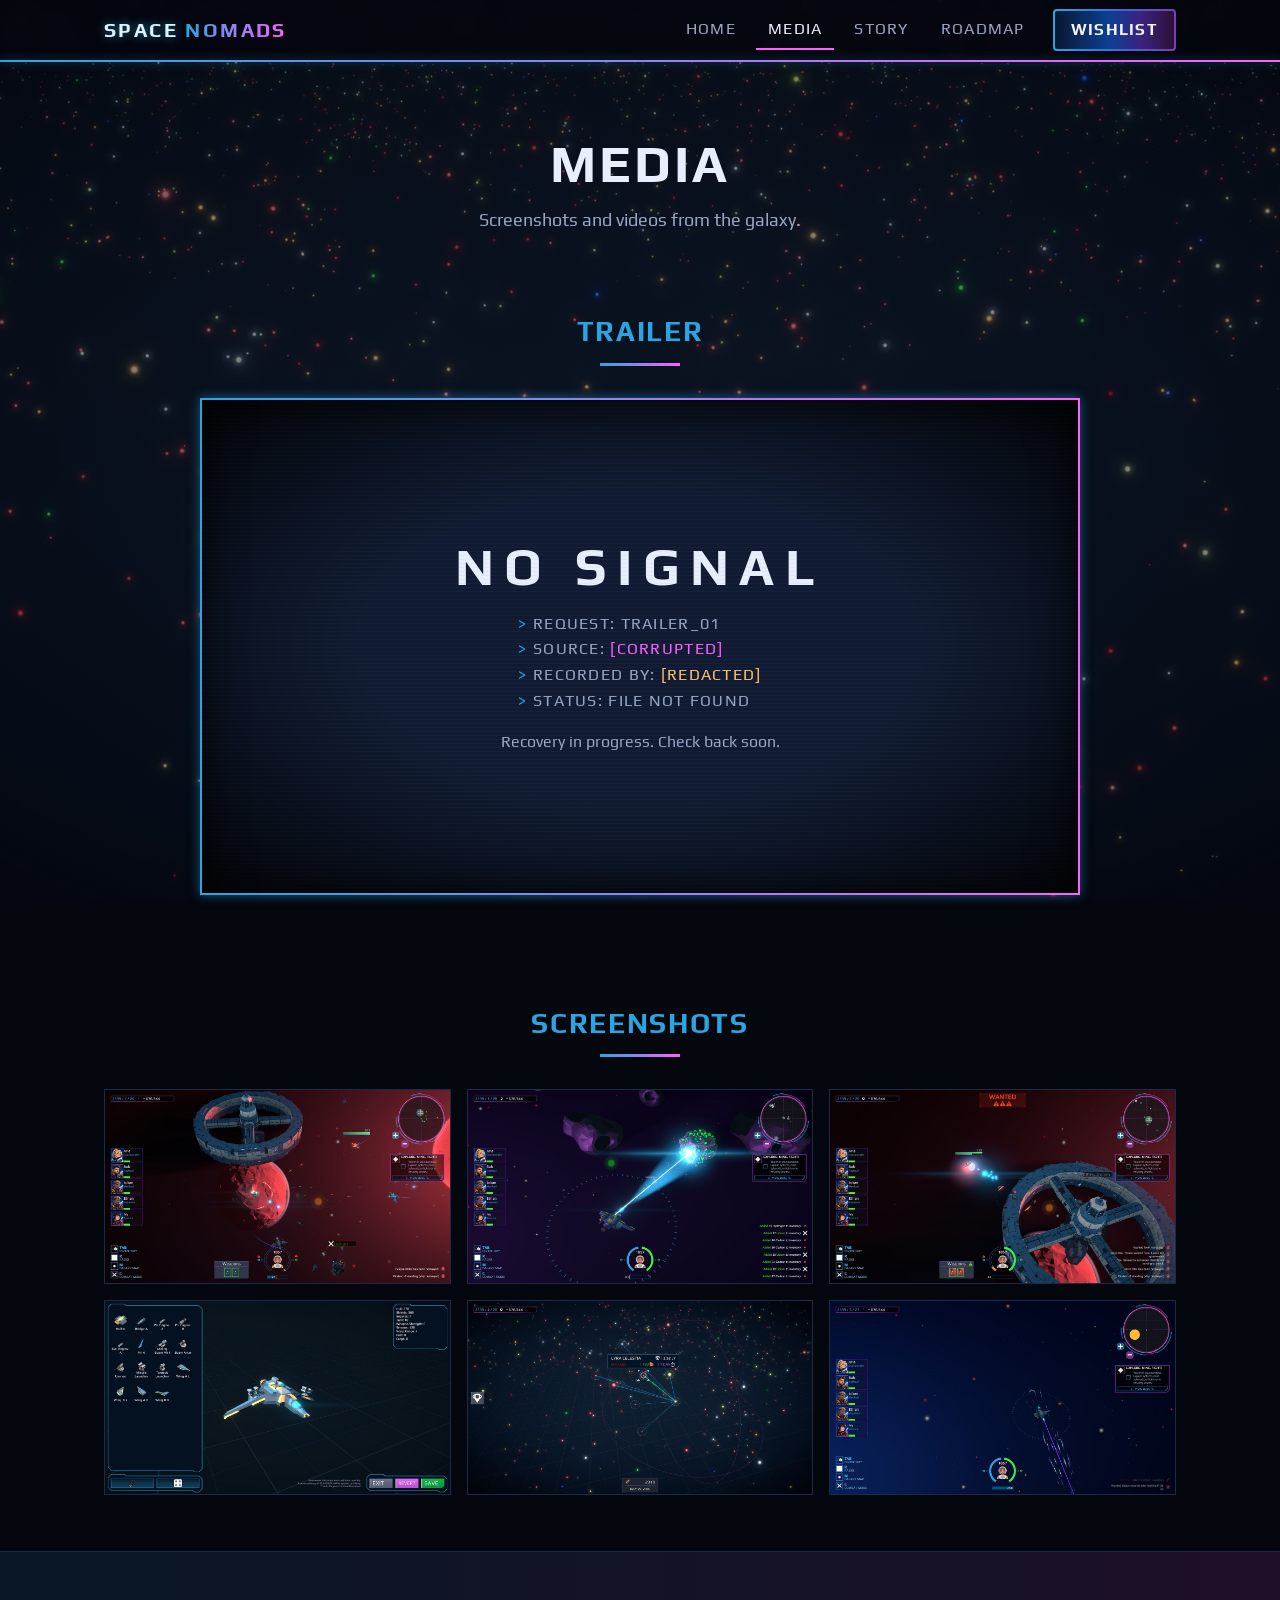
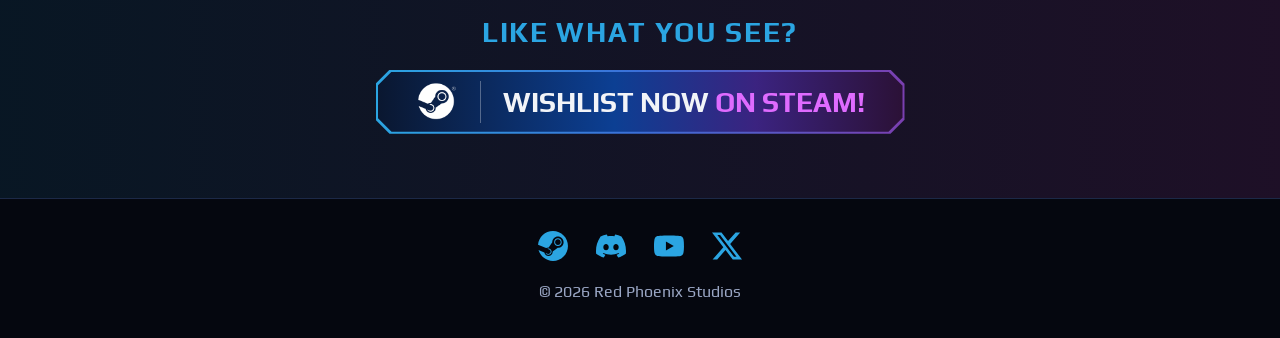
==== media.html @ 425950e2 "Build the Space Nomads website Four static pages (Home, Media, Story, Roadmap) with one stylesheet a" ====
<!DOCTYPE html>
<html lang="en">
<head>
    <meta charset="utf-8">
    <meta name="viewport" content="width=device-width, initial-scale=1.0">
    <title>Media | Space Nomads</title>
    <meta name="description" content="Screenshots and videos of Space Nomads, an open-ended space RPG.">
    <link rel="preconnect" href="https://fonts.googleapis.com">
    <link rel="preconnect" href="https://fonts.gstatic.com" crossorigin>
    <link href="https://fonts.googleapis.com/css2?family=Play:wght@400;700&display=swap" rel="stylesheet">
    <link rel="preload" as="image" href="res/images/branding/bg.jpg">
    <link rel="stylesheet" href="css/styles.css">
</head>
<body>
    <!-- Header: keep in sync across all pages -->
    <header class="site-header">
        <nav class="site-nav">
            <a class="brand" href="index.html">Space <span>Nomads</span></a>
            <!-- Burger menu for narrow screens: the hidden checkbox holds the open/closed state -->
            <input class="nav-toggle" type="checkbox" id="nav-toggle" aria-label="Menu">
            <label class="nav-burger" for="nav-toggle" aria-hidden="true"><span></span></label>
            <div class="nav-links">
                <a class="nav-link" href="index.html">Home</a>
                <a class="nav-link" href="media.html" aria-current="page">Media</a>
                <a class="nav-link" href="story.html">Story</a>
                <a class="nav-link" href="roadmap.html">Roadmap</a>
            </div>
            <a class="button" href="https://store.steampowered.com/app/4775700/Space_Nomads/" target="_blank" rel="noopener">Wishlist</a>
        </nav>
    </header>

    <main>
        <section class="page-hero">
            <h1>Media</h1>
            <p class="lead">Screenshots and videos from the galaxy.</p>
        </section>

        <section class="section">
            <h2 class="section-title">Trailer</h2>
            <!-- No trailer yet, so the frame plays along as a lost recording. When there is one, replace the lost-signal div (keep the video-wrap around it) with
                 <iframe class="video-frame" src="https://www.youtube-nocookie.com/embed/VIDEO_ID" title="Space Nomads trailer" allowfullscreen></iframe> -->
            <div class="video-wrap sheen-border">
                <div class="video-frame lost-signal">
                    <p class="lost-signal-title glitch" data-text="No signal">No signal</p>
                    <ul class="lost-signal-log">
                        <li>Request: trailer_01</li>
                        <li>Source: <span class="corrupted glitch" data-text="[CORRUPTED]">[CORRUPTED]</span></li>
                        <li>Recorded by: <span class="redacted">[REDACTED]</span></li>
                        <li>Status: file not found</li>
                    </ul>
                    <p class="lost-signal-note">Recovery in progress. Check back soon.</p>
                </div>
            </div>
        </section>

        <section class="section">
            <h2 class="section-title">Screenshots</h2>
            <!-- Each screenshot has two files in res/images/screenshots/: NAME-small.jpg (1280px,
                 shown on the page) and NAME.jpg (2560px, opened in the lightbox). -->
            <div class="media-grid">
                <a class="shot" href="res/images/screenshots/screenshot-2.jpg"><img src="res/images/screenshots/screenshot-2-small.jpg" alt="A space battle beside a ring-shaped station orbiting a red planet, with the crew roster and minimap on screen" width="1280" height="720" loading="lazy"></a>
                <a class="shot" href="res/images/screenshots/screenshot-5.jpg"><img src="res/images/screenshots/screenshot-5-small.jpg" alt="A ship firing a mining beam into a glowing asteroid while resources are added to the inventory" width="1280" height="720" loading="lazy"></a>
                <a class="shot" href="res/images/screenshots/screenshot-3.jpg"><img src="res/images/screenshots/screenshot-3-small.jpg" alt="The player's ship under fire near a space station with a Wanted warning at the top of the screen" width="1280" height="720" loading="lazy"></a>
                <a class="shot" href="res/images/screenshots/screenshot-1.jpg"><img src="res/images/screenshots/screenshot-1-small.jpg" alt="The ship editor, with a parts list on the left and a blue and yellow fighter being assembled" width="1280" height="720" loading="lazy"></a>
                <a class="shot" href="res/images/screenshots/screenshot-6.jpg"><img src="res/images/screenshots/screenshot-6-small.jpg" alt="The galaxy map with jump routes branching from the current star to nearby systems" width="1280" height="720" loading="lazy"></a>
                <a class="shot" href="res/images/screenshots/screenshot-4.jpg"><img src="res/images/screenshots/screenshot-4-small.jpg" alt="A ship travelling through open space, trailing a purple warp line" width="1280" height="720" loading="lazy"></a>
            </div>
        </section>

        <section class="cta">
            <h2>Like what you see?</h2>
            <a class="banner-button" href="https://store.steampowered.com/app/4775700/Space_Nomads/" target="_blank" rel="noopener">
                <img src="res/images/socialmedia/steam_logo_white.png" alt="" width="42" height="42">
                <span>Wishlist now <em>on Steam!</em></span>
            </a>
        </section>
    </main>

    <!-- Footer: keep in sync across all pages -->
    <footer class="site-footer">
        <ul class="social-links">
            <li><a class="social-icon" href="https://store.steampowered.com/app/4775700/Space_Nomads/" aria-label="Steam" title="Steam" target="_blank" rel="noopener"><svg viewBox="0 0 24 24" aria-hidden="true"><path d="M11.979 0C5.678 0 .511 4.86.022 11.037l6.432 2.658c.545-.371 1.203-.59 1.912-.59.063 0 .125.004.188.006l2.861-4.142V8.91c0-2.495 2.028-4.524 4.524-4.524 2.494 0 4.524 2.031 4.524 4.527s-2.03 4.525-4.524 4.525h-.105l-4.076 2.911c0 .052.004.105.004.159 0 1.875-1.515 3.396-3.39 3.396-1.635 0-3.016-1.173-3.331-2.727L.436 15.27C1.862 20.307 6.486 24 11.979 24c6.627 0 11.999-5.373 11.999-12S18.605 0 11.979 0zM7.54 18.21l-1.473-.61c.262.543.714.999 1.314 1.25 1.297.539 2.793-.076 3.332-1.375.263-.63.264-1.319.005-1.949s-.75-1.121-1.377-1.383c-.624-.26-1.29-.249-1.878-.03l1.523.63c.956.4 1.409 1.5 1.009 2.455-.397.957-1.497 1.41-2.454 1.012H7.54zm11.415-9.303c0-1.662-1.353-3.015-3.015-3.015-1.665 0-3.015 1.353-3.015 3.015 0 1.665 1.35 3.015 3.015 3.015 1.663 0 3.015-1.35 3.015-3.015zm-5.273-.005c0-1.252 1.013-2.266 2.265-2.266 1.249 0 2.266 1.014 2.266 2.266 0 1.251-1.017 2.265-2.266 2.265-1.253 0-2.265-1.014-2.265-2.265z"/></svg></a></li>
            <li><a class="social-icon" href="https://discord.gg/2uTq5GXCfy" aria-label="Discord" title="Discord" target="_blank" rel="noopener"><svg viewBox="0 0 24 24" aria-hidden="true"><path d="M20.317 4.3698a19.7913 19.7913 0 00-4.8851-1.5152.0741.0741 0 00-.0785.0371c-.211.3753-.4447.8648-.6083 1.2495-1.8447-.2762-3.68-.2762-5.4868 0-.1636-.3933-.4058-.8742-.6177-1.2495a.077.077 0 00-.0785-.037 19.7363 19.7363 0 00-4.8852 1.515.0699.0699 0 00-.0321.0277C.5334 9.0458-.319 13.5799.0992 18.0578a.0824.0824 0 00.0312.0561c2.0528 1.5076 4.0413 2.4228 5.9929 3.0294a.0777.0777 0 00.0842-.0276c.4616-.6304.8731-1.2952 1.226-1.9942a.076.076 0 00-.0416-.1057c-.6528-.2476-1.2743-.5495-1.8722-.8923a.077.077 0 01-.0076-.1277c.1258-.0943.2517-.1923.3718-.2914a.0743.0743 0 01.0776-.0105c3.9278 1.7933 8.18 1.7933 12.0614 0a.0739.0739 0 01.0785.0095c.1202.099.246.1981.3728.2924a.077.077 0 01-.0066.1276 12.2986 12.2986 0 01-1.873.8914.0766.0766 0 00-.0407.1067c.3604.698.7719 1.3628 1.225 1.9932a.076.076 0 00.0842.0286c1.961-.6067 3.9495-1.5219 6.0023-3.0294a.077.077 0 00.0313-.0552c.5004-5.177-.8382-9.6739-3.5485-13.6604a.061.061 0 00-.0312-.0286zM8.02 15.3312c-1.1825 0-2.1569-1.0857-2.1569-2.419 0-1.3332.9555-2.4189 2.157-2.4189 1.2108 0 2.1757 1.0952 2.1568 2.419 0 1.3332-.9555 2.4189-2.1569 2.4189zm7.9748 0c-1.1825 0-2.1569-1.0857-2.1569-2.419 0-1.3332.9554-2.4189 2.1569-2.4189 1.2108 0 2.1757 1.0952 2.1568 2.419 0 1.3332-.946 2.4189-2.1568 2.4189Z"/></svg></a></li>
            <li><a class="social-icon" href="https://www.youtube.com/@MatthewVale" aria-label="YouTube" title="YouTube" target="_blank" rel="noopener"><svg viewBox="0 0 24 24" aria-hidden="true"><path d="M23.498 6.186a3.016 3.016 0 0 0-2.122-2.136C19.505 3.545 12 3.545 12 3.545s-7.505 0-9.377.505A3.017 3.017 0 0 0 .502 6.186C0 8.07 0 12 0 12s0 3.93.502 5.814a3.016 3.016 0 0 0 2.122 2.136c1.871.505 9.376.505 9.376.505s7.505 0 9.377-.505a3.015 3.015 0 0 0 2.122-2.136C24 15.93 24 12 24 12s0-3.93-.502-5.814zM9.545 15.568V8.432L15.818 12l-6.273 3.568z"/></svg></a></li>
            <li><a class="social-icon" href="https://x.com/RedPStudios" aria-label="X" title="X" target="_blank" rel="noopener"><svg viewBox="0 0 24 24" aria-hidden="true"><path d="M18.901 1.153h3.68l-8.04 9.19L24 22.846h-7.406l-5.8-7.584-6.638 7.584H.474l8.6-9.83L0 1.154h7.594l5.243 6.932ZM17.61 20.644h2.039L6.486 3.24H4.298Z"/></svg></a></li>
        </ul>
        <small>&copy; 2026 Red Phoenix Studios</small>
    </footer>

    <script src="js/lightbox.js" defer></script>
</body>
</html>
---- css/styles.css ----
:root {
    /* Space */
    --space-0: #05070f;
    --space-2: #111a30;
    --space-3: #1c2947;
    /* Accents */
    --cyan: #2BA5E2;
    --magenta: #ff60ff;
    --amber: #ffc46b;
    /* The same accents as bare RGB, for translucent tints: rgba(var(--cyan-rgb), 0.3) */
    --cyan-rgb: 43, 165, 226;
    --magenta-rgb: 255, 96, 255;
    /* Wishlist banner button, also used by the header wishlist button */
    --banner-fill: linear-gradient(90deg, #0a1730 0%, #0c3f93 45%, #3b2380 72%, #2b1136 100%);
    --banner-border: linear-gradient(90deg, var(--cyan), #3b6fd8 50%, #7a3fb0);
    --banner-text: #f2f4f8;
    --banner-accent: #df6bff;
    /* Text */
    --text: #e8eefc;
    --text-dim: #9aa6c4;

    /* Type scale. Every font-size on the site uses one of these, except the
       wishlist banner button, which scales with the screen on its own. */
    --text-h1: clamp(32px, 6vw, 52px);
    --text-h2: 28px;
    --text-h3: 20px;
    --text-lead: 21px;
    --text-body: 18px;
    --text-small: 16px;

    --page-width: 1120px;
    --nav-height: 60px;
}

/*#region ----- Global */
* {
    box-sizing: border-box;
    margin: 0;
}

html {
    scroll-behavior: smooth;
    background: var(--space-0);
}

body {
    display: flex;
    flex-direction: column;
    min-height: 100vh;
    min-height: 100dvh;
    font-family: 'Play', sans-serif;
    font-size: var(--text-body);
    line-height: 1.6;
    color: var(--text);
}

/* Starfield, fixed behind the page. On a pseudo-element rather than the body
   so it stays put on mobile, where background-attachment: fixed is ignored.
   The dark wash over the image keeps text readable. */
body::before {
    content: "";
    position: fixed;
    inset: 0;
    z-index: -1;
    background:
        linear-gradient(rgba(5, 7, 15, 0.5), rgba(5, 7, 15, 0.5)),
        url("../res/images/branding/bg.jpg") center / cover no-repeat,
        var(--space-0);
}

h1, h2, h3 {
    line-height: 1.2;
    letter-spacing: 0.06em;
    text-transform: uppercase;
}

h1 {
    font-size: var(--text-h1);
}

h2 {
    font-size: var(--text-h2);
    color: var(--cyan);
}

h3 {
    font-size: var(--text-h3);
}

a {
    color: var(--cyan);
}

a:hover {
    color: var(--magenta);
}

img {
    max-width: 100%;
    display: block;
}

main {
    padding-top: var(--nav-height);
}

.section {
    width: 100%;
    max-width: var(--page-width);
    margin: 0 auto;
    padding: 56px 24px;
}

.section-title {
    text-align: center;
    margin-bottom: 32px;
}

/* Thin cyan-to-magenta rule under a section title. */
.section-title::after {
    content: "";
    display: block;
    width: 80px;
    height: 3px;
    margin: 14px auto 0;
    background: linear-gradient(90deg, var(--cyan), var(--magenta));
}

.lead {
    max-width: 760px;
    margin: 0 auto 16px;
    text-align: center;
    color: var(--text-dim);
}
/*#endregion*/

/*#region ----- Buttons */
.button {
    display: inline-flex;
    align-items: center;
    justify-content: center;
    gap: 12px;
    padding: 12px 26px;
    font-size: var(--text-small);
    font-weight: 700;
    letter-spacing: 0.08em;
    text-transform: uppercase;
    text-decoration: none;
    color: var(--text);
    border: 2px solid var(--cyan);
    border-radius: 4px;
    background: rgba(5, 7, 15, 0.6);
    transition: background 0.2s ease-in-out, border-color 0.2s ease-in-out, box-shadow 0.2s ease-in-out;
}

.button:hover {
    color: var(--text);
    border-color: var(--magenta);
    background: rgba(var(--magenta-rgb), 0.2);
    box-shadow: 0 0 16px rgba(var(--magenta-rgb), 0.45);
}

/* The special "Wishlist now on Steam!" button. The element itself is the
   border (a gradient showing through a 2px gap) and ::before is the fill, so
   the border follows the cut corners. */
.banner-button {
    --cut: 14px;
    --shape: polygon(var(--cut) 0, calc(100% - var(--cut)) 0, 100% var(--cut), 100% calc(100% - var(--cut)), calc(100% - var(--cut)) 100%, var(--cut) 100%, 0 calc(100% - var(--cut)), 0 var(--cut));
    position: relative;
    isolation: isolate;
    display: inline-flex;
    align-items: center;
    justify-content: center;
    gap: clamp(12px, 3vw, 22px);
    padding: clamp(8px, 2vw, 11px) clamp(18px, 5vw, 40px);
    /* Logo height plus padding, so a button without a logo is as tall as one with. */
    min-height: calc(1.5em + 2 * clamp(8px, 2vw, 11px));
    font-size: clamp(15px, 4.4vw, 28px);
    font-weight: 700;
    line-height: 1;
    text-decoration: none;
    text-transform: uppercase;
    white-space: nowrap;
    color: var(--banner-text);
    background: var(--banner-border);
    clip-path: var(--shape);
    transition: filter 0.2s ease-in-out;
}

.banner-button::before {
    content: "";
    position: absolute;
    inset: 2px;
    z-index: -1;
    background: var(--banner-fill);
    clip-path: var(--shape);
}

.banner-button:hover {
    color: #fff;
    filter: brightness(1.25);
}

.banner-button img {
    width: 1.5em;
    height: 1.5em;
}

/* The divider between the logo and the text. */
.banner-button img + span {
    padding: 0.25em 0 0.25em clamp(12px, 3vw, 22px);
    border-left: 1px solid rgba(255, 255, 255, 0.3);
}

.banner-button em {
    font-style: normal;
    color: var(--banner-accent);
}

.button-row {
    display: flex;
    flex-wrap: wrap;
    justify-content: center;
    align-items: stretch;
    gap: 16px;
}
/*#endregion*/

/*#region ----- Navigation Bar */
.site-header {
    position: fixed;
    top: 0;
    z-index: 50;
    width: 100%;
    height: var(--nav-height);
    background: rgba(5, 7, 15, 0.85);
    backdrop-filter: blur(8px);
}

/* Bottom edge: a cyan and pink gradient that drifts sideways, like a sheen. */
.site-header::after {
    content: "";
    position: absolute;
    left: 0;
    right: 0;
    bottom: -2px;
    height: 2px;
    background: linear-gradient(90deg, var(--cyan), var(--magenta), var(--cyan)) 0 0 / 200% 100%;
    box-shadow: 0 0 10px rgba(var(--cyan-rgb), 0.5);
    animation: header-sheen 6s linear infinite;
}

@keyframes header-sheen {
    to { background-position: -200% 0; }
}

.site-nav {
    display: flex;
    align-items: center;
    gap: 8px;
    max-width: var(--page-width);
    height: 100%;
    margin: 0 auto;
    padding: 0 24px;
}

/* Brand in the logo's colours: icy white SPACE, cyan-to-magenta NOMADS. */
.site-nav .brand {
    margin-right: auto;
    font-size: var(--text-h3);
    font-weight: 700;
    letter-spacing: 0.12em;
    text-transform: uppercase;
    text-decoration: none;
    color: #dff4ff;
    text-shadow: 0 0 10px rgba(var(--cyan-rgb), 0.7);
}

.site-nav .brand span {
    background: linear-gradient(90deg, var(--cyan), var(--magenta));
    -webkit-background-clip: text;
    background-clip: text;
    color: transparent;
    text-shadow: none;
}

.nav-links {
    display: flex;
    align-items: center;
    gap: 8px;
}

/* The burger and its checkbox only appear on narrow screens (see Media Queries). */
.nav-toggle,
.nav-burger {
    display: none;
}

.nav-link {
    padding: 6px 12px;
    font-size: var(--text-small);
    letter-spacing: 0.08em;
    text-transform: uppercase;
    text-decoration: none;
    color: var(--text-dim);
    border-bottom: 2px solid transparent;
}

.nav-link:hover,
.nav-link[aria-current="page"] {
    color: var(--text);
    border-bottom-color: var(--magenta);
}

/* Header wishlist button: the banner button's colours on the regular
   button's shape. The two backgrounds are the fill and the gradient border. */
.site-nav .button {
    padding: 6px 16px;
    margin-left: 8px;
    color: var(--banner-text);
    border-color: transparent;
    background: var(--banner-fill) padding-box, var(--banner-border) border-box;
    transition: filter 0.2s ease-in-out;
}

.site-nav .button:hover {
    color: #fff;
    box-shadow: none;
    filter: brightness(1.25);
}
/*#endregion*/

/*#region ----- Hero */
.hero {
    display: flex;
    flex-direction: column;
    align-items: center;
    gap: 20px;
    padding: 96px 24px 72px;
    text-align: center;
}

.hero-title {
    width: min(100%, 640px);
}

.hero-title img {
    width: 100%;
    height: auto;
}

/* Status line above the logo: plain text between two fading rules. Deliberately not button-shaped, since it isn't clickable. */
.status-line {
    display: flex;
    align-items: center;
    gap: 14px;
    font-size: var(--text-small);
    letter-spacing: 0.28em;
    text-transform: uppercase;
    color: var(--text-dim);
}

.status-line::before,
.status-line::after {
    content: "";
    width: clamp(24px, 8vw, 72px);
    height: 1px;
    background: linear-gradient(90deg, transparent, var(--cyan));
}

.status-line::after {
    background: linear-gradient(90deg, var(--magenta), transparent);
}

.hero-tagline {
    max-width: 720px;
    font-size: var(--text-lead);
}

/* Smaller hero for the inner pages. */
.page-hero {
    padding: 72px 24px 8px;
    text-align: center;
}

.page-hero h1 {
    margin-bottom: 12px;
}
/*#endregion*/

/*#region ----- Features */
.feature-list {
    display: grid;
    grid-template-columns: repeat(2, 1fr);
    gap: 0 56px;
    max-width: 980px;
    margin: 0 auto;
    padding: 0;
    list-style: none;
    counter-reset: feature;
}

.feature {
    display: grid;
    grid-template-columns: 56px 1fr;
    align-items: start;
    padding: 26px 0;
    border-top: 1px solid var(--space-3);
    counter-increment: feature;
}

/* Number in the left column: 01, 02, ... */
.feature::before {
    content: counter(feature, decimal-leading-zero);
    font-size: var(--text-h2);
    font-weight: 700;
    line-height: 1.1;
    background: linear-gradient(90deg, var(--cyan), var(--magenta));
    -webkit-background-clip: text;
    background-clip: text;
    color: transparent;
}

.feature h3 {
    margin-bottom: 6px;
}

.feature p {
    color: var(--text-dim);
}
/*#endregion*/

/*#region ----- Media (screenshots, trailer, lightbox) */
.media-grid {
    display: grid;
    grid-template-columns: repeat(auto-fill, minmax(300px, 1fr));
    gap: 16px;
}

.shot {
    display: block;
    aspect-ratio: 16 / 9;
    overflow: hidden;
    border: 1px solid var(--space-3);
    background: var(--space-2);
    cursor: zoom-in;
    transition: border-color 0.2s ease-in-out;
}

.shot:hover {
    border-color: var(--cyan);
}

.shot img {
    width: 100%;
    height: 100%;
    object-fit: cover;
}

/* The same drifting cyan and pink edge as the header, for framed media (the
   carousel and the trailer). The gradient shows through a 2px gap around
   whatever is inside. */
.sheen-border {
    padding: 2px;
    background: linear-gradient(90deg, var(--cyan), var(--magenta), var(--cyan)) 0 0 / 200% 100%;
    box-shadow: 0 0 10px rgba(var(--cyan-rgb), 0.5);
    animation: header-sheen 6s linear infinite;
}

/* Screenshot carousel: a horizontal scroller showing one slide at a time,
   snapping to each. The arrows are wired up in js/carousel.js. */
.carousel {
    position: relative;
    width: min(100%, 880px);
    margin-top: 28px;
}

.carousel-track {
    display: flex;
    gap: 16px;
    background: var(--space-0);
    overflow-x: auto;
    scroll-snap-type: x mandatory;
    scrollbar-width: none;
}

.carousel-track::-webkit-scrollbar {
    display: none;
}

.carousel-track .shot {
    flex: 0 0 100%;
    scroll-snap-align: center;
    border: 0;
}

.carousel-arrow {
    position: absolute;
    top: 50%;
    z-index: 1;
    width: 44px;
    height: 44px;
    padding: 0 0 4px;
    font: inherit;
    font-size: 30px;
    line-height: 1;
    color: var(--text);
    border: 2px solid var(--cyan);
    border-radius: 50%;
    background: rgba(5, 7, 15, 0.7);
    transform: translateY(-50%);
    cursor: pointer;
    transition: background 0.2s ease-in-out, border-color 0.2s ease-in-out, box-shadow 0.2s ease-in-out;
}

.carousel-arrow:hover {
    border-color: var(--magenta);
    background: rgba(var(--magenta-rgb), 0.2);
    box-shadow: 0 0 16px rgba(var(--magenta-rgb), 0.45);
}

.carousel-arrow--prev { left: 12px; }
.carousel-arrow--next { right: 12px; }

.video-wrap {
    max-width: 880px;
    margin: 0 auto;
}

.video-frame {
    display: block;
    width: 100%;
    aspect-ratio: 16 / 9;
    border: 0;
}

/* Stand-in for the trailer: a recording that can't be retrieved. */
.lost-signal {
    position: relative;
    display: flex;
    flex-direction: column;
    align-items: center;
    justify-content: center;
    gap: 16px;
    padding: 24px;
    text-align: center;
    background: var(--space-2);
}

/* Scanlines and a vignette over the frame. */
.lost-signal::after {
    content: "";
    position: absolute;
    inset: 0;
    pointer-events: none;
    background:
        radial-gradient(ellipse at center, transparent 45%, rgba(0, 0, 0, 0.85) 100%),
        repeating-linear-gradient(180deg, transparent 0 3px, rgba(var(--cyan-rgb), 0.06) 3px 4px);
    box-shadow: inset 0 0 40px rgba(0, 0, 0, 0.8);
}

.lost-signal-title {
    font-size: var(--text-h1);
    font-weight: 700;
    letter-spacing: 0.2em;
    line-height: 1.1;
    text-transform: uppercase;
}

.lost-signal-log {
    padding: 0;
    list-style: none;
    font-size: var(--text-small);
    letter-spacing: 0.08em;
    text-align: left;
    text-transform: uppercase;
    color: var(--text-dim);
}

.lost-signal-log li::before {
    content: "> ";
    color: var(--cyan);
}

.lost-signal-note {
    font-size: var(--text-small);
    color: var(--text-dim);
}

.lightbox {
    max-width: 94vw;
    max-height: 94vh;
    margin: auto;
    padding: 0;
    border: 2px solid var(--cyan);
    background: var(--space-0);
    cursor: zoom-out;
}

.lightbox::backdrop {
    background: rgba(5, 7, 15, 0.9);
}

.lightbox img {
    max-width: 94vw;
    max-height: 94vh;
}
/*#endregion*/

/*#region ----- Text Effects (glitch, corrupted and redacted tags) */
/* Occasional colour-split stutter. data-text must match the heading text. */
.glitch {
    position: relative;
    display: inline-block;
}

.glitch::before,
.glitch::after {
    content: attr(data-text);
    position: absolute;
    left: 0;
    top: 0;
    opacity: 0;
    pointer-events: none;
}

.glitch::before {
    color: var(--cyan);
    animation: glitch-split 1s steps(1) infinite;
}

.glitch::after {
    color: var(--magenta);
    animation: glitch-split 1s steps(1) infinite reverse;
}

@keyframes glitch-split {
    0%, 79%, 100% { opacity: 0; transform: none; }
    80% { opacity: 0.8; transform: translateX(-3px); }
    87% { opacity: 0.8; transform: translateX(3px); }
    94% { opacity: 0; transform: none; }
}

/* Corrupted and redacted text, as in the game's lore logs. */
.corrupted {
    color: var(--magenta);
}

.redacted {
    color: var(--amber);
}
/*#endregion*/

/*#region ----- Timelines (Story and Roadmap pages) */
.timeline {
    --when-width: 170px;
    --marker-width: 48px;
    /* Extra breathing room between the spine and the content boxes. */
    --body-gap: 16px;
    position: relative;
    max-width: 820px;
    margin: 0 auto;
    padding: 0;
    list-style: none;
}

/* The spine every marker sits on. */
.timeline::before {
    content: "";
    position: absolute;
    left: calc(var(--when-width) + var(--marker-width) / 2 - 1px);
    top: 0;
    bottom: 0;
    width: 2px;
    background: rgba(var(--cyan-rgb), 0.3);
    box-shadow: 0 0 12px rgba(var(--cyan-rgb), 0.5);
}

.era {
    display: grid;
    grid-template-columns: var(--when-width) var(--marker-width) 1fr;
    grid-template-areas: "when marker body";
    /* Periods are drawn roughly to scale: --years is set inline per entry. */
    min-height: calc(var(--years, 0) * 30px);
    margin-bottom: 36px;
}

.era:last-child {
    margin-bottom: 0;
}

.era-when {
    grid-area: when;
    /* Level with the title inside the entry's box. */
    padding-top: 14px;
    font-size: var(--text-small);
    letter-spacing: 0.08em;
    text-align: right;
    text-transform: uppercase;
}

.era--period .era-when { color: var(--cyan); }
.era--event .era-when { color: var(--magenta); }

/* A period's date starts level with the top of its line. */
.era--period .era-when {
    padding-top: 0;
    line-height: 1;
}

/* Each entry sits in its own box, outlined all round in a soft tint of its
   type's colour. A period's box runs the full length of its bar, with the
   text at the top. */
.era-body {
    grid-area: body;
    margin-left: var(--body-gap);
    padding: 14px 20px 16px;
    border: 1px solid rgba(var(--cyan-rgb), 0.4);
    background: rgba(17, 26, 48, 0.75);
}

.era--event .era-body {
    border-color: rgba(var(--magenta-rgb), 0.4);
}

.era-body h3 {
    margin-bottom: 4px;
}

.era-body p {
    max-width: 52ch;
    color: var(--text-dim);
}

.era-body ul {
    padding-left: 20px;
    color: var(--text-dim);
}

.era-marker {
    grid-area: marker;
    position: relative;
    justify-self: center;
    flex: none;
}

/* Periods are a thin lit line running the length of the entry. */
.era-marker--period {
    align-self: stretch;
    width: 2px;
    background: var(--cyan);
    box-shadow: 0 0 8px var(--cyan);
}

/* Ruler variant (Story page): adds one tick per year.
   Needs --years on the entry. Backgrounds, top to bottom: the closing tick,
   a tick at the start of each year, and the line itself. */
.era-marker--ruler {
    /* The line stays centred on the spine; ticks fill only the left half,
       pointing at the dates. */
    --tick-width: calc(50% + 1px);
    width: 16px;
    background:
        linear-gradient(var(--cyan), var(--cyan)) left bottom / var(--tick-width) 2px no-repeat,
        linear-gradient(var(--cyan) 2px, transparent 2px) left top / var(--tick-width) calc(100% / var(--years, 1)) repeat-y,
        linear-gradient(var(--cyan), var(--cyan)) center / 2px 100% no-repeat;
    box-shadow: none;
    filter: drop-shadow(0 0 4px var(--cyan));
}

/* Events are signal emitters: a small bright core inside a fixed ring,
   sending out two expanding rings. */
.era-marker--event {
    width: 10px;
    height: 10px;
    background: currentColor;
    box-shadow: 0 0 0 4px var(--space-0), 0 0 0 5px currentColor, 0 0 14px 5px currentColor;
    margin-top: 24px;
    border-radius: 50%;
    color: var(--magenta);
}

.era-marker--event::before,
.era-marker--event::after {
    content: "";
    position: absolute;
    inset: -5px;
    border: 1px solid currentColor;
    border-radius: inherit;
    opacity: 0;
    animation: era-ring 3s ease-out infinite;
}

.era-marker--event::after {
    animation-delay: 1.5s;
}

/* A stronger, faster signal: the Fracture, and the current roadmap stage. */
.era-marker--pulse::before,
.era-marker--pulse::after {
    --ring-scale: 5;
    animation-duration: 2s;
}

.era-marker--pulse::after {
    animation-delay: 1s;
}

@keyframes era-ring {
    from { transform: scale(1); opacity: 0.9; }
    to { transform: scale(var(--ring-scale, 3)); opacity: 0; }
}
/*#endregion*/

/*#region ----- Call To Action */
.cta {
    display: flex;
    flex-direction: column;
    align-items: center;
    gap: 20px;
    padding: 64px 24px;
    text-align: center;
    border-top: 1px solid var(--space-3);
    border-bottom: 1px solid var(--space-3);
    background: linear-gradient(90deg, rgba(var(--cyan-rgb), 0.1), rgba(var(--magenta-rgb), 0.1));
}
/*#endregion*/

/*#region ----- Footer */
.site-footer {
    margin-top: auto;
    padding: 32px 24px;
    text-align: center;
    background: var(--space-0);
}

.social-links {
    display: flex;
    flex-wrap: wrap;
    justify-content: center;
    gap: 8px 28px;
    margin-bottom: 16px;
    padding: 0;
    list-style: none;
}

/* Icons are inline SVGs in each page's footer, coloured by the link's text
   colour so they can change on hover. */
.social-icon {
    display: block;
    color: var(--cyan);
    transition: color 0.2s ease-in-out;
}

.social-icon:hover {
    color: var(--magenta);
}

.social-icon svg {
    display: block;
    width: 30px;
    height: 30px;
    fill: currentColor;
}

.site-footer small {
    font-size: var(--text-small);
    color: var(--text-dim);
}
/*#endregion*/

/*#region ----- Media Queries (keep last so they override everything above) */
@media screen and (max-width: 640px) {
    :root {
        --text-h2: 24px;
        --text-h3: 18px;
        --text-lead: 19px;
        --text-body: 16px;
        --text-small: 14px;
    }

    .site-nav {
        padding: 0 12px;
    }

    .site-nav .button {
        padding: 6px 12px;
    }

    .feature-list {
        grid-template-columns: 1fr;
    }

    .section {
        padding: 40px 16px;
    }

    .carousel-arrow {
        width: 32px;
        height: 32px;
        font-size: 22px;
    }

    .carousel-arrow--prev { left: 6px; }
    .carousel-arrow--next { right: 6px; }

    /* Tightened so the status line stays on one row. */
    .status-line {
        gap: 10px;
        letter-spacing: 0.08em;
        white-space: nowrap;
    }

    /* Dates move above their entry, leaving the spine on the left edge. */
    .timeline {
        --when-width: 0px;
        --marker-width: 36px;
        --body-gap: 8px;
    }

    .era {
        grid-template-columns: var(--marker-width) 1fr;
        grid-template-areas:
            "marker when"
            "marker body";
        grid-template-rows: auto 1fr;
    }

    .era-when {
        text-align: left;
        padding-top: 0;
        margin-left: var(--body-gap);
        margin-bottom: 6px;
    }

    .era-marker--event {
        margin-top: 6px;
    }
}

/* Burger menu: below this width the page links no longer fit beside the brand
   and wishlist button, so they collapse into a dropdown. Zooming in on a
   desktop browser triggers this too. */
@media screen and (max-width: 760px) {
    .site-nav .button {
        order: 1;
    }

    .nav-burger {
        order: 2;
        display: flex;
        align-items: center;
        justify-content: center;
        width: 40px;
        height: 40px;
        cursor: pointer;
    }

    /* Three bars: the span is the middle one. They fold into a cross when open. */
    .nav-burger span,
    .nav-burger span::before,
    .nav-burger span::after {
        display: block;
        width: 24px;
        height: 2px;
        border-radius: 1px;
        background: var(--text);
        transition: transform 0.2s ease-in-out, background 0.2s ease-in-out;
    }

    .nav-burger span {
        position: relative;
    }

    .nav-burger span::before,
    .nav-burger span::after {
        content: "";
        position: absolute;
        left: 0;
    }

    .nav-burger span::before { top: -8px; }
    .nav-burger span::after { top: 8px; }

    .nav-toggle:checked + .nav-burger span { background: transparent; }
    .nav-toggle:checked + .nav-burger span::before { transform: translateY(8px) rotate(45deg); }
    .nav-toggle:checked + .nav-burger span::after { transform: translateY(-8px) rotate(-45deg); }

    /* The checkbox stays focusable for keyboards but is visually hidden. */
    .nav-toggle {
        display: block;
        position: absolute;
        width: 1px;
        height: 1px;
        opacity: 0;
    }

    .nav-toggle:focus-visible + .nav-burger {
        outline: 2px solid var(--cyan);
        outline-offset: 2px;
    }

    .nav-links {
        display: none;
        position: absolute;
        top: calc(100% + 2px);
        left: 0;
        right: 0;
        flex-direction: column;
        align-items: stretch;
        gap: 0;
        padding: 8px 0;
        background: var(--space-0);
        border-bottom: 1px solid var(--space-3);
    }

    .nav-toggle:checked ~ .nav-links {
        display: flex;
    }

    .nav-links .nav-link {
        padding: 12px 24px;
        border-bottom: 0;
        border-left: 2px solid transparent;
    }

    .nav-links .nav-link:hover,
    .nav-links .nav-link[aria-current="page"] {
        border-left-color: var(--magenta);
    }
}

@media (prefers-reduced-motion: reduce) {
    html {
        scroll-behavior: auto;
    }

    * {
        transition: none !important;
        animation: none !important;
    }
}
/*#endregion*/
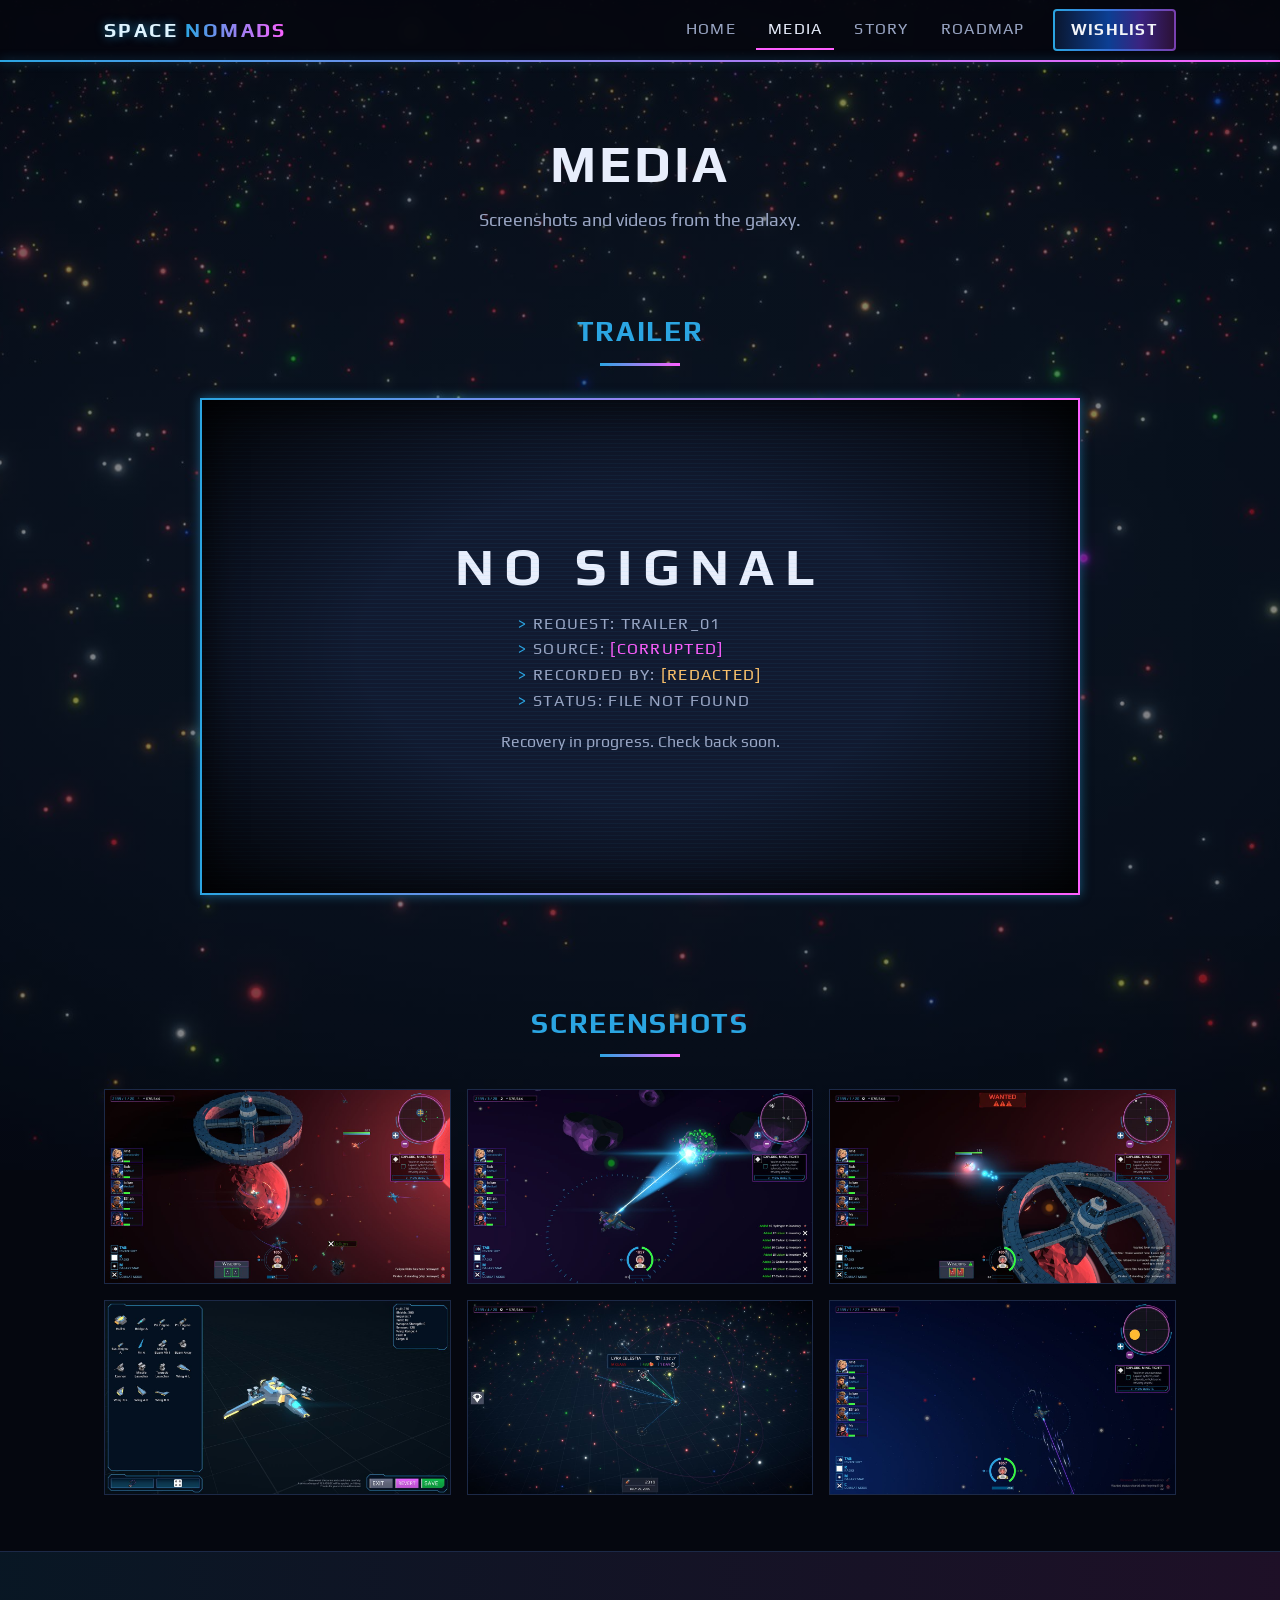
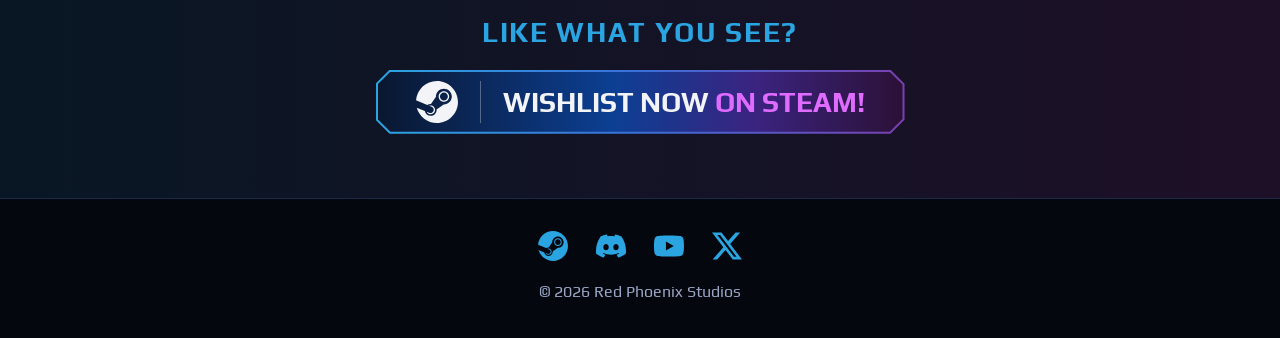
==== commit 6679d73c: "Add cursor glow, background parallax and scrollbar styling Also replace the Steam logo PNG with the " ====
--- a/media.html
+++ b/media.html
@@ -70,7 +70,7 @@
         <section class="cta">
             <h2>Like what you see?</h2>
             <a class="banner-button" href="https://store.steampowered.com/app/4775700/Space_Nomads/" target="_blank" rel="noopener">
-                <img src="res/images/socialmedia/steam_logo_white.png" alt="" width="42" height="42">
+                <svg viewBox="0 0 24 24" aria-hidden="true"><path d="M11.979 0C5.678 0 .511 4.86.022 11.037l6.432 2.658c.545-.371 1.203-.59 1.912-.59.063 0 .125.004.188.006l2.861-4.142V8.91c0-2.495 2.028-4.524 4.524-4.524 2.494 0 4.524 2.031 4.524 4.527s-2.03 4.525-4.524 4.525h-.105l-4.076 2.911c0 .052.004.105.004.159 0 1.875-1.515 3.396-3.39 3.396-1.635 0-3.016-1.173-3.331-2.727L.436 15.27C1.862 20.307 6.486 24 11.979 24c6.627 0 11.999-5.373 11.999-12S18.605 0 11.979 0zM7.54 18.21l-1.473-.61c.262.543.714.999 1.314 1.25 1.297.539 2.793-.076 3.332-1.375.263-.63.264-1.319.005-1.949s-.75-1.121-1.377-1.383c-.624-.26-1.29-.249-1.878-.03l1.523.63c.956.4 1.409 1.5 1.009 2.455-.397.957-1.497 1.41-2.454 1.012H7.54zm11.415-9.303c0-1.662-1.353-3.015-3.015-3.015-1.665 0-3.015 1.353-3.015 3.015 0 1.665 1.35 3.015 3.015 3.015 1.663 0 3.015-1.35 3.015-3.015zm-5.273-.005c0-1.252 1.013-2.266 2.265-2.266 1.249 0 2.266 1.014 2.266 2.266 0 1.251-1.017 2.265-2.266 2.265-1.253 0-2.265-1.014-2.265-2.265z"/></svg>
                 <span>Wishlist now <em>on Steam!</em></span>
             </a>
         </section>
@@ -87,6 +87,7 @@
         <small>&copy; 2026 Red Phoenix Studios</small>
     </footer>
 
+    <script src="js/effects.js" defer></script>
     <script src="js/lightbox.js" defer></script>
 </body>
 </html>
--- a/css/styles.css
+++ b/css/styles.css
@@ -57,15 +57,50 @@
 /* Starfield, fixed behind the page. On a pseudo-element rather than the body
    so it stays put on mobile, where background-attachment: fixed is ignored.
    The dark wash over the image keeps text readable. */
+/* The backdrop is taller than the screen and slides up as the page scrolls
+   (js/effects.js sets --scroll-progress from 0 to 1), so it moves more slowly
+   than the content in front of it. */
 body::before {
+    --parallax-travel: 30vh;
     content: "";
     position: fixed;
-    inset: 0;
+    inset: 0 0 auto;
+    height: calc(100vh + var(--parallax-travel));
     z-index: -1;
+    transform: translateY(calc(var(--scroll-progress, 0) * -1 * var(--parallax-travel)));
+    will-change: transform;
     background:
         linear-gradient(rgba(5, 7, 15, 0.5), rgba(5, 7, 15, 0.5)),
         url("../res/images/branding/bg.jpg") center / cover no-repeat,
         var(--space-0);
+}
+
+/* Page scrollbar: a dark track with a blue-to-pink thumb. Chrome, Edge and
+   Safari take the ::-webkit rules; Firefox can't draw a gradient, so it gets a
+   thin blue thumb instead. */
+html::-webkit-scrollbar {
+    width: 12px;
+}
+
+html::-webkit-scrollbar-track {
+    background: var(--space-0);
+}
+
+html::-webkit-scrollbar-thumb {
+    border: 3px solid var(--space-0);
+    border-radius: 6px;
+    background: linear-gradient(var(--cyan), var(--magenta)) padding-box;
+}
+
+html::-webkit-scrollbar-thumb:hover {
+    border-width: 2px;
+}
+
+@supports not selector(::-webkit-scrollbar) {
+    html {
+        scrollbar-width: thin;
+        scrollbar-color: var(--cyan) var(--space-0);
+    }
 }
 
 h1, h2, h3 {
@@ -165,7 +200,6 @@
    the border follows the cut corners. */
 .banner-button {
     --cut: 14px;
-    --shape: polygon(var(--cut) 0, calc(100% - var(--cut)) 0, 100% var(--cut), 100% calc(100% - var(--cut)), calc(100% - var(--cut)) 100%, var(--cut) 100%, 0 calc(100% - var(--cut)), 0 var(--cut));
     position: relative;
     isolation: isolate;
     display: inline-flex;
@@ -183,7 +217,6 @@
     white-space: nowrap;
     color: var(--banner-text);
     background: var(--banner-border);
-    clip-path: var(--shape);
     transition: filter 0.2s ease-in-out;
 }
 
@@ -193,7 +226,14 @@
     inset: 2px;
     z-index: -1;
     background: var(--banner-fill);
-    clip-path: var(--shape);
+    /* A slightly smaller cut than the outside, so the border is 2px wide
+       along the diagonals too: 14px - 2px * (2 - sqrt(2)). */
+    --cut: 12.83px;
+}
+
+.banner-button,
+.banner-button::before {
+    clip-path: polygon(var(--cut) 0, calc(100% - var(--cut)) 0, 100% var(--cut), 100% calc(100% - var(--cut)), calc(100% - var(--cut)) 100%, var(--cut) 100%, 0 calc(100% - var(--cut)), 0 var(--cut));
 }
 
 .banner-button:hover {
@@ -201,13 +241,15 @@
     filter: brightness(1.25);
 }
 
-.banner-button img {
+.banner-button svg {
+    flex: none;
     width: 1.5em;
     height: 1.5em;
+    fill: currentColor;
 }
 
 /* The divider between the logo and the text. */
-.banner-button img + span {
+.banner-button svg + span {
     padding: 0.25em 0 0.25em clamp(12px, 3vw, 22px);
     border-left: 1px solid rgba(255, 255, 255, 0.3);
 }
@@ -215,6 +257,45 @@
 .banner-button em {
     font-style: normal;
     color: var(--banner-accent);
+}
+
+/* Cursor glow: a soft light that follows the pointer across a hovered button.
+   js/effects.js sets --glow-x and --glow-y; the glow sits above the button's
+   fill and below its label. */
+.button,
+.banner-button,
+.carousel-arrow {
+    --glow-size: 90px;
+    isolation: isolate;
+}
+
+.button {
+    position: relative;
+    overflow: hidden;
+}
+
+.carousel-arrow {
+    --glow-size: 40px;
+    overflow: hidden;
+}
+
+.button::after,
+.banner-button::after,
+.carousel-arrow::after {
+    content: "";
+    position: absolute;
+    inset: 0;
+    z-index: -1;
+    background: radial-gradient(circle var(--glow-size) at var(--glow-x, 50%) var(--glow-y, 50%), rgba(255, 255, 255, 0.28), transparent);
+    opacity: 0;
+    transition: opacity 0.2s ease-in-out;
+    pointer-events: none;
+}
+
+.button:hover::after,
+.banner-button:hover::after,
+.carousel-arrow:hover::after {
+    opacity: 1;
 }
 
 .button-row {
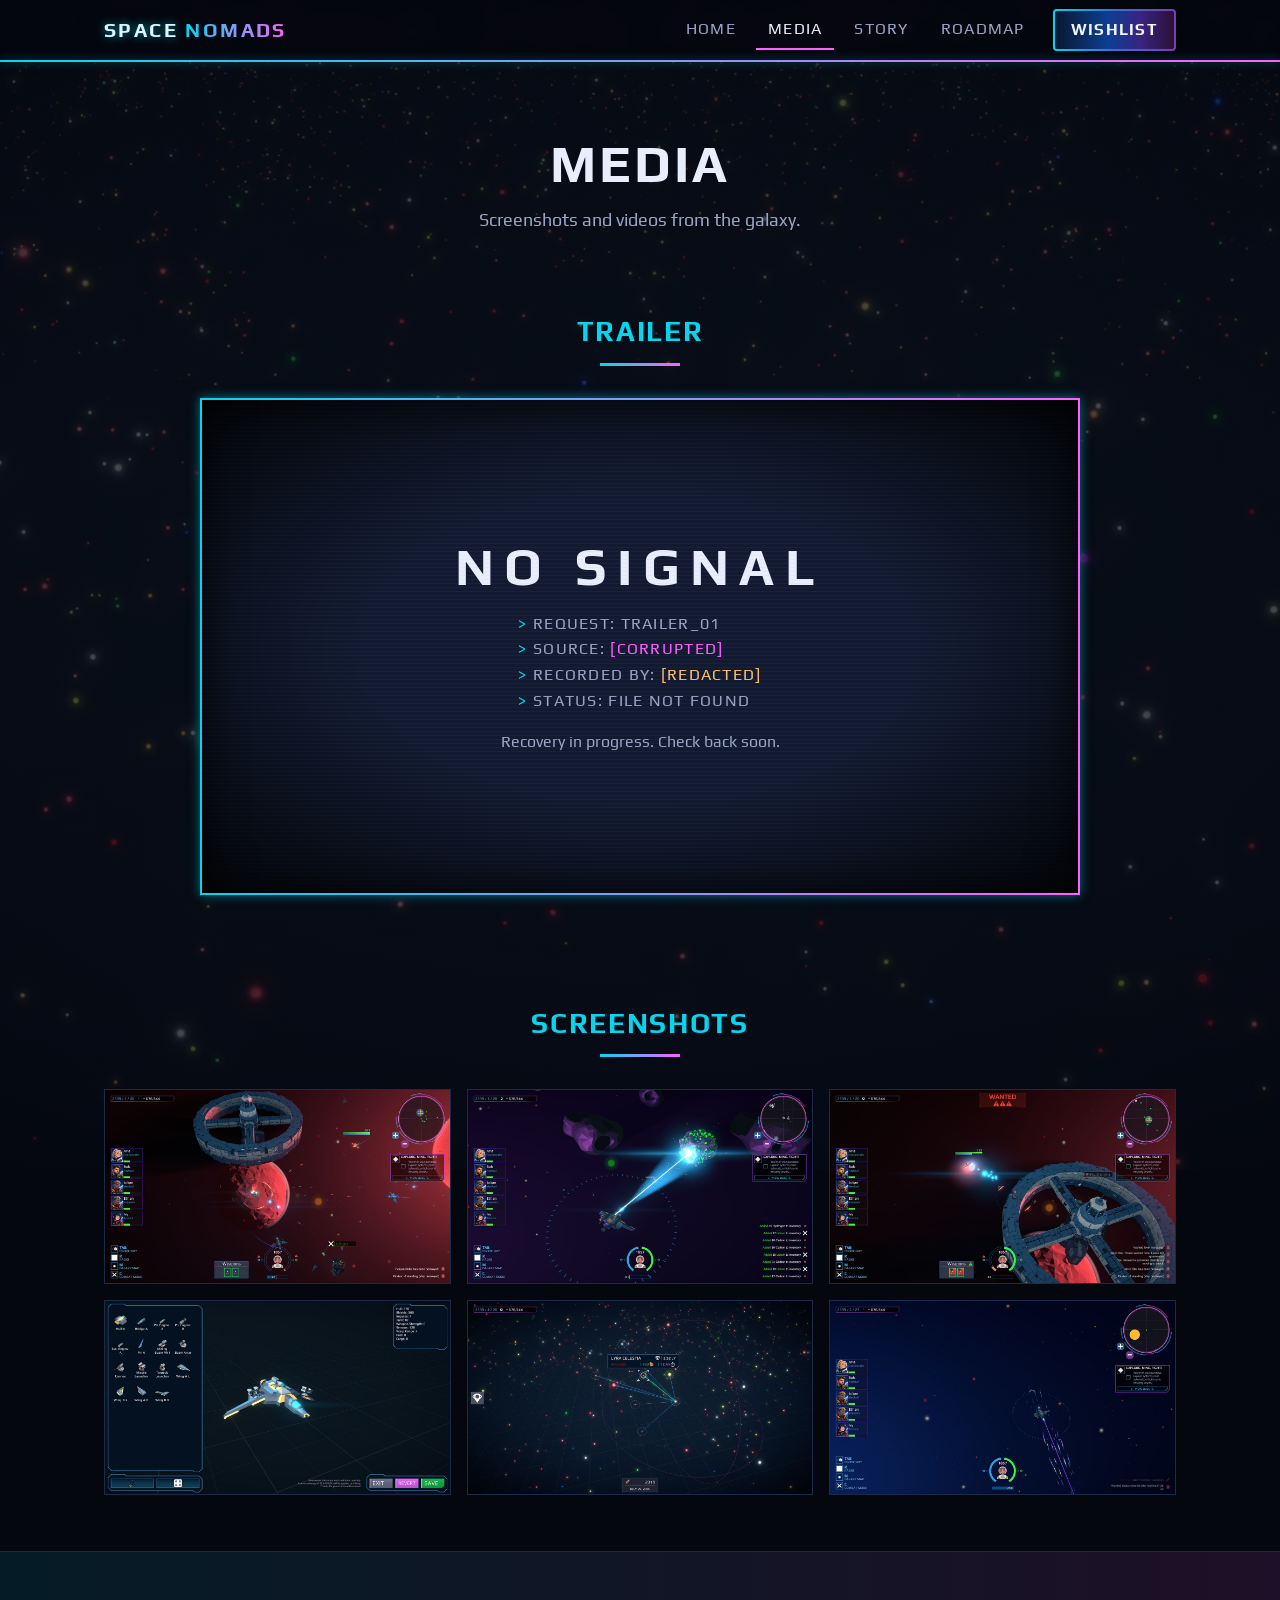
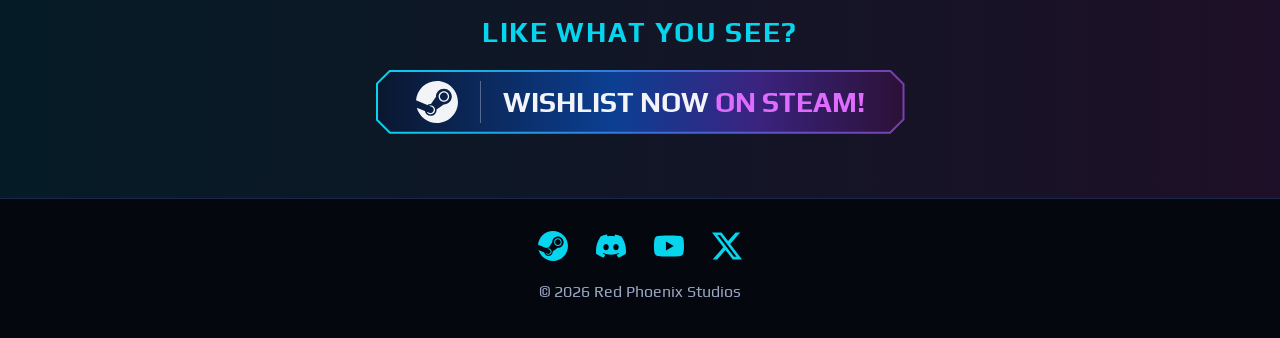
==== commit 7af8e6ed: "Add Steam UTM tags and Cloudflare Web Analytics Co-Authored-By: Claude Opus 5.5 <noreply@anthropic.c" ====
--- a/media.html
+++ b/media.html
@@ -25,7 +25,7 @@
                 <a class="nav-link" href="story.html">Story</a>
                 <a class="nav-link" href="roadmap.html">Roadmap</a>
             </div>
-            <a class="button" href="https://store.steampowered.com/app/4775700/Space_Nomads/" target="_blank" rel="noopener">Wishlist</a>
+            <a class="button" href="https://store.steampowered.com/app/4775700/Space_Nomads/?utm_source=website&amp;utm_campaign=media&amp;utm_medium=nav" target="_blank" rel="noopener">Wishlist</a>
         </nav>
     </header>
 
@@ -69,7 +69,7 @@
 
         <section class="cta">
             <h2>Like what you see?</h2>
-            <a class="banner-button" href="https://store.steampowered.com/app/4775700/Space_Nomads/" target="_blank" rel="noopener">
+            <a class="banner-button" href="https://store.steampowered.com/app/4775700/Space_Nomads/?utm_source=website&amp;utm_campaign=media&amp;utm_medium=banner" target="_blank" rel="noopener">
                 <svg viewBox="0 0 24 24" aria-hidden="true"><path d="M11.979 0C5.678 0 .511 4.86.022 11.037l6.432 2.658c.545-.371 1.203-.59 1.912-.59.063 0 .125.004.188.006l2.861-4.142V8.91c0-2.495 2.028-4.524 4.524-4.524 2.494 0 4.524 2.031 4.524 4.527s-2.03 4.525-4.524 4.525h-.105l-4.076 2.911c0 .052.004.105.004.159 0 1.875-1.515 3.396-3.39 3.396-1.635 0-3.016-1.173-3.331-2.727L.436 15.27C1.862 20.307 6.486 24 11.979 24c6.627 0 11.999-5.373 11.999-12S18.605 0 11.979 0zM7.54 18.21l-1.473-.61c.262.543.714.999 1.314 1.25 1.297.539 2.793-.076 3.332-1.375.263-.63.264-1.319.005-1.949s-.75-1.121-1.377-1.383c-.624-.26-1.29-.249-1.878-.03l1.523.63c.956.4 1.409 1.5 1.009 2.455-.397.957-1.497 1.41-2.454 1.012H7.54zm11.415-9.303c0-1.662-1.353-3.015-3.015-3.015-1.665 0-3.015 1.353-3.015 3.015 0 1.665 1.35 3.015 3.015 3.015 1.663 0 3.015-1.35 3.015-3.015zm-5.273-.005c0-1.252 1.013-2.266 2.265-2.266 1.249 0 2.266 1.014 2.266 2.266 0 1.251-1.017 2.265-2.266 2.265-1.253 0-2.265-1.014-2.265-2.265z"/></svg>
                 <span>Wishlist now <em>on Steam!</em></span>
             </a>
@@ -79,7 +79,7 @@
     <!-- Footer: keep in sync across all pages -->
     <footer class="site-footer">
         <ul class="social-links">
-            <li><a class="social-icon" href="https://store.steampowered.com/app/4775700/Space_Nomads/" aria-label="Steam" title="Steam" target="_blank" rel="noopener"><svg viewBox="0 0 24 24" aria-hidden="true"><path d="M11.979 0C5.678 0 .511 4.86.022 11.037l6.432 2.658c.545-.371 1.203-.59 1.912-.59.063 0 .125.004.188.006l2.861-4.142V8.91c0-2.495 2.028-4.524 4.524-4.524 2.494 0 4.524 2.031 4.524 4.527s-2.03 4.525-4.524 4.525h-.105l-4.076 2.911c0 .052.004.105.004.159 0 1.875-1.515 3.396-3.39 3.396-1.635 0-3.016-1.173-3.331-2.727L.436 15.27C1.862 20.307 6.486 24 11.979 24c6.627 0 11.999-5.373 11.999-12S18.605 0 11.979 0zM7.54 18.21l-1.473-.61c.262.543.714.999 1.314 1.25 1.297.539 2.793-.076 3.332-1.375.263-.63.264-1.319.005-1.949s-.75-1.121-1.377-1.383c-.624-.26-1.29-.249-1.878-.03l1.523.63c.956.4 1.409 1.5 1.009 2.455-.397.957-1.497 1.41-2.454 1.012H7.54zm11.415-9.303c0-1.662-1.353-3.015-3.015-3.015-1.665 0-3.015 1.353-3.015 3.015 0 1.665 1.35 3.015 3.015 3.015 1.663 0 3.015-1.35 3.015-3.015zm-5.273-.005c0-1.252 1.013-2.266 2.265-2.266 1.249 0 2.266 1.014 2.266 2.266 0 1.251-1.017 2.265-2.266 2.265-1.253 0-2.265-1.014-2.265-2.265z"/></svg></a></li>
+            <li><a class="social-icon" href="https://store.steampowered.com/app/4775700/Space_Nomads/?utm_source=website&amp;utm_campaign=media&amp;utm_medium=footer" aria-label="Steam" title="Steam" target="_blank" rel="noopener"><svg viewBox="0 0 24 24" aria-hidden="true"><path d="M11.979 0C5.678 0 .511 4.86.022 11.037l6.432 2.658c.545-.371 1.203-.59 1.912-.59.063 0 .125.004.188.006l2.861-4.142V8.91c0-2.495 2.028-4.524 4.524-4.524 2.494 0 4.524 2.031 4.524 4.527s-2.03 4.525-4.524 4.525h-.105l-4.076 2.911c0 .052.004.105.004.159 0 1.875-1.515 3.396-3.39 3.396-1.635 0-3.016-1.173-3.331-2.727L.436 15.27C1.862 20.307 6.486 24 11.979 24c6.627 0 11.999-5.373 11.999-12S18.605 0 11.979 0zM7.54 18.21l-1.473-.61c.262.543.714.999 1.314 1.25 1.297.539 2.793-.076 3.332-1.375.263-.63.264-1.319.005-1.949s-.75-1.121-1.377-1.383c-.624-.26-1.29-.249-1.878-.03l1.523.63c.956.4 1.409 1.5 1.009 2.455-.397.957-1.497 1.41-2.454 1.012H7.54zm11.415-9.303c0-1.662-1.353-3.015-3.015-3.015-1.665 0-3.015 1.353-3.015 3.015 0 1.665 1.35 3.015 3.015 3.015 1.663 0 3.015-1.35 3.015-3.015zm-5.273-.005c0-1.252 1.013-2.266 2.265-2.266 1.249 0 2.266 1.014 2.266 2.266 0 1.251-1.017 2.265-2.266 2.265-1.253 0-2.265-1.014-2.265-2.265z"/></svg></a></li>
             <li><a class="social-icon" href="https://discord.gg/2uTq5GXCfy" aria-label="Discord" title="Discord" target="_blank" rel="noopener"><svg viewBox="0 0 24 24" aria-hidden="true"><path d="M20.317 4.3698a19.7913 19.7913 0 00-4.8851-1.5152.0741.0741 0 00-.0785.0371c-.211.3753-.4447.8648-.6083 1.2495-1.8447-.2762-3.68-.2762-5.4868 0-.1636-.3933-.4058-.8742-.6177-1.2495a.077.077 0 00-.0785-.037 19.7363 19.7363 0 00-4.8852 1.515.0699.0699 0 00-.0321.0277C.5334 9.0458-.319 13.5799.0992 18.0578a.0824.0824 0 00.0312.0561c2.0528 1.5076 4.0413 2.4228 5.9929 3.0294a.0777.0777 0 00.0842-.0276c.4616-.6304.8731-1.2952 1.226-1.9942a.076.076 0 00-.0416-.1057c-.6528-.2476-1.2743-.5495-1.8722-.8923a.077.077 0 01-.0076-.1277c.1258-.0943.2517-.1923.3718-.2914a.0743.0743 0 01.0776-.0105c3.9278 1.7933 8.18 1.7933 12.0614 0a.0739.0739 0 01.0785.0095c.1202.099.246.1981.3728.2924a.077.077 0 01-.0066.1276 12.2986 12.2986 0 01-1.873.8914.0766.0766 0 00-.0407.1067c.3604.698.7719 1.3628 1.225 1.9932a.076.076 0 00.0842.0286c1.961-.6067 3.9495-1.5219 6.0023-3.0294a.077.077 0 00.0313-.0552c.5004-5.177-.8382-9.6739-3.5485-13.6604a.061.061 0 00-.0312-.0286zM8.02 15.3312c-1.1825 0-2.1569-1.0857-2.1569-2.419 0-1.3332.9555-2.4189 2.157-2.4189 1.2108 0 2.1757 1.0952 2.1568 2.419 0 1.3332-.9555 2.4189-2.1569 2.4189zm7.9748 0c-1.1825 0-2.1569-1.0857-2.1569-2.419 0-1.3332.9554-2.4189 2.1569-2.4189 1.2108 0 2.1757 1.0952 2.1568 2.419 0 1.3332-.946 2.4189-2.1568 2.4189Z"/></svg></a></li>
             <li><a class="social-icon" href="https://www.youtube.com/@MatthewVale" aria-label="YouTube" title="YouTube" target="_blank" rel="noopener"><svg viewBox="0 0 24 24" aria-hidden="true"><path d="M23.498 6.186a3.016 3.016 0 0 0-2.122-2.136C19.505 3.545 12 3.545 12 3.545s-7.505 0-9.377.505A3.017 3.017 0 0 0 .502 6.186C0 8.07 0 12 0 12s0 3.93.502 5.814a3.016 3.016 0 0 0 2.122 2.136c1.871.505 9.376.505 9.376.505s7.505 0 9.377-.505a3.015 3.015 0 0 0 2.122-2.136C24 15.93 24 12 24 12s0-3.93-.502-5.814zM9.545 15.568V8.432L15.818 12l-6.273 3.568z"/></svg></a></li>
             <li><a class="social-icon" href="https://x.com/RedPStudios" aria-label="X" title="X" target="_blank" rel="noopener"><svg viewBox="0 0 24 24" aria-hidden="true"><path d="M18.901 1.153h3.68l-8.04 9.19L24 22.846h-7.406l-5.8-7.584-6.638 7.584H.474l8.6-9.83L0 1.154h7.594l5.243 6.932ZM17.61 20.644h2.039L6.486 3.24H4.298Z"/></svg></a></li>
@@ -89,5 +89,7 @@
 
     <script src="js/effects.js" defer></script>
     <script src="js/lightbox.js" defer></script>
+    <!-- Cloudflare Web Analytics -->
+    <script type="module" src="https://static.cloudflareinsights.com/beacon.min.js" data-cf-beacon='{"token": "50c2d3b6fbe9447ca9a3932b840d71b1"}'></script>
 </body>
 </html>
--- a/css/styles.css
+++ b/css/styles.css
@@ -4,11 +4,11 @@
     --space-2: #111a30;
     --space-3: #1c2947;
     /* Accents */
-    --cyan: #2BA5E2;
+    --cyan: #07D5EE;
     --magenta: #ff60ff;
     --amber: #ffc46b;
     /* The same accents as bare RGB, for translucent tints: rgba(var(--cyan-rgb), 0.3) */
-    --cyan-rgb: 43, 165, 226;
+    --cyan-rgb: 7, 213, 238;
     --magenta-rgb: 255, 96, 255;
     /* Wishlist banner button, also used by the header wishlist button */
     --banner-fill: linear-gradient(90deg, #0a1730 0%, #0c3f93 45%, #3b2380 72%, #2b1136 100%);
@@ -32,7 +32,8 @@
     --nav-height: 60px;
 }
 
-/*#region ----- Global */
+/*#region ----- Global Body Properties */
+/* Font: Play */
 * {
     box-sizing: border-box;
     margin: 0;
@@ -54,30 +55,69 @@
     color: var(--text);
 }
 
-/* Starfield, fixed behind the page. On a pseudo-element rather than the body
-   so it stays put on mobile, where background-attachment: fixed is ignored.
-   The dark wash over the image keeps text readable. */
-/* The backdrop is taller than the screen and slides up as the page scrolls
-   (js/effects.js sets --scroll-progress from 0 to 1), so it moves more slowly
-   than the content in front of it. */
+h1, h2, h3 {
+    line-height: 1.2;
+    letter-spacing: 0.06em;
+    text-transform: uppercase;
+}
+
+h1 {
+    font-size: var(--text-h1);
+}
+
+h2 {
+    font-size: var(--text-h2);
+    color: var(--cyan);
+}
+
+h3 {
+    font-size: var(--text-h3);
+}
+
+a {
+    color: var(--cyan);
+}
+
+a:hover {
+    color: var(--magenta);
+}
+
+img {
+    max-width: 100%;
+    display: block;
+}
+
+main {
+    padding-top: var(--nav-height);
+}
+/*#endregion*/
+
+/*#region ----- Page Background */
+/* Starfield behind the page, under a dark wash that keeps text readable. On a
+   fixed pseudo-element rather than the body, because background-attachment:
+   fixed is ignored on mobile. It is taller than the screen and slides up as
+   the page scrolls (js/effects.js sets --scroll-progress from 0 to 1), so it
+   moves more slowly than the content in front of it. */
 body::before {
     --parallax-travel: 30vh;
     content: "";
     position: fixed;
     inset: 0 0 auto;
+    z-index: -1;
     height: calc(100vh + var(--parallax-travel));
-    z-index: -1;
+    background:
+        linear-gradient(rgba(5, 7, 15, 0.75), rgba(5, 7, 15, 0.75)),
+        url("../res/images/branding/bg.jpg") center / cover no-repeat,
+        var(--space-0);
     transform: translateY(calc(var(--scroll-progress, 0) * -1 * var(--parallax-travel)));
     will-change: transform;
-    background:
-        linear-gradient(rgba(5, 7, 15, 0.5), rgba(5, 7, 15, 0.5)),
-        url("../res/images/branding/bg.jpg") center / cover no-repeat,
-        var(--space-0);
-}
-
-/* Page scrollbar: a dark track with a blue-to-pink thumb. Chrome, Edge and
-   Safari take the ::-webkit rules; Firefox can't draw a gradient, so it gets a
-   thin blue thumb instead. */
+}
+/*#endregion*/
+
+/*#region ----- Page Scrollbar */
+/* A dark track with a blue-to-pink thumb. Chrome, Edge and Safari take the
+   ::-webkit rules; Firefox can't draw a gradient, so it gets a thin blue
+   thumb instead. */
 html::-webkit-scrollbar {
     width: 12px;
 }
@@ -102,45 +142,10 @@
         scrollbar-color: var(--cyan) var(--space-0);
     }
 }
-
-h1, h2, h3 {
-    line-height: 1.2;
-    letter-spacing: 0.06em;
-    text-transform: uppercase;
-}
-
-h1 {
-    font-size: var(--text-h1);
-}
-
-h2 {
-    font-size: var(--text-h2);
-    color: var(--cyan);
-}
-
-h3 {
-    font-size: var(--text-h3);
-}
-
-a {
-    color: var(--cyan);
-}
-
-a:hover {
-    color: var(--magenta);
-}
-
-img {
-    max-width: 100%;
-    display: block;
-}
-
-main {
-    padding-top: var(--nav-height);
-}
-
+/*#endregion*/
+
+/*#region ----- Main Page Content Container */
 .section {
-    width: 100%;
     max-width: var(--page-width);
     margin: 0 auto;
     padding: 56px 24px;
@@ -167,15 +172,27 @@
     text-align: center;
     color: var(--text-dim);
 }
-/*#endregion*/
-
-/*#region ----- Buttons */
+
+/* Title block at the top of the Media, Story and Roadmap pages. */
+.page-hero {
+    padding: 72px 24px 8px;
+    text-align: center;
+}
+
+.page-hero h1 {
+    margin-bottom: 12px;
+}
+/*#endregion*/
+
+/*#region ----- Global Button Properties */
+/* Regular button: cyan border, magenta highlight. */
 .button {
+    position: relative;
     display: inline-flex;
     align-items: center;
     justify-content: center;
-    gap: 12px;
     padding: 12px 26px;
+    overflow: hidden;
     font-size: var(--text-small);
     font-weight: 700;
     letter-spacing: 0.08em;
@@ -201,7 +218,6 @@
 .banner-button {
     --cut: 14px;
     position: relative;
-    isolation: isolate;
     display: inline-flex;
     align-items: center;
     justify-content: center;
@@ -221,14 +237,14 @@
 }
 
 .banner-button::before {
+    /* A slightly smaller cut than the outside, so the border is 2px wide
+       along the diagonals too: 14px - 2px * (2 - sqrt(2)). */
+    --cut: 12.83px;
     content: "";
     position: absolute;
     inset: 2px;
     z-index: -1;
     background: var(--banner-fill);
-    /* A slightly smaller cut than the outside, so the border is 2px wide
-       along the diagonals too: 14px - 2px * (2 - sqrt(2)). */
-    --cut: 12.83px;
 }
 
 .banner-button,
@@ -258,8 +274,10 @@
     font-style: normal;
     color: var(--banner-accent);
 }
-
-/* Cursor glow: a soft light that follows the pointer across a hovered button.
+/*#endregion*/
+
+/*#region ----- Cursor Glow */
+/* A soft light that follows the pointer across a hovered button.
    js/effects.js sets --glow-x and --glow-y; the glow sits above the button's
    fill and below its label. */
 .button,
@@ -267,16 +285,6 @@
 .carousel-arrow {
     --glow-size: 90px;
     isolation: isolate;
-}
-
-.button {
-    position: relative;
-    overflow: hidden;
-}
-
-.carousel-arrow {
-    --glow-size: 40px;
-    overflow: hidden;
 }
 
 .button::after,
@@ -297,13 +305,70 @@
 .carousel-arrow:hover::after {
     opacity: 1;
 }
-
-.button-row {
-    display: flex;
-    flex-wrap: wrap;
-    justify-content: center;
-    align-items: stretch;
-    gap: 16px;
+/*#endregion*/
+
+/*#region ----- Sheen Border */
+/* A cyan and pink gradient that drifts sideways. Used for the header's bottom
+   edge and, through .sheen-border, as a frame around the carousel and the
+   trailer. */
+.site-header::after,
+.sheen-border {
+    background: linear-gradient(90deg, var(--cyan), var(--magenta), var(--cyan)) 0 0 / 200% 100%;
+    box-shadow: 0 0 10px rgba(var(--cyan-rgb), 0.5);
+    animation: sheen 6s linear infinite;
+}
+
+/* The gradient shows through a 2px gap around whatever is inside. */
+.sheen-border {
+    padding: 2px;
+}
+
+@keyframes sheen {
+    to { background-position: -200% 0; }
+}
+/*#endregion*/
+
+/*#region ----- Glitch Effects */
+/* Occasional colour-split stutter. data-text must match the element's text. */
+.glitch {
+    position: relative;
+    display: inline-block;
+}
+
+.glitch::before,
+.glitch::after {
+    content: attr(data-text);
+    position: absolute;
+    left: 0;
+    top: 0;
+    opacity: 0;
+    pointer-events: none;
+}
+
+.glitch::before {
+    color: var(--cyan);
+    animation: glitch-split 1s steps(1) infinite;
+}
+
+.glitch::after {
+    color: var(--magenta);
+    animation: glitch-split 1s steps(1) infinite reverse;
+}
+
+@keyframes glitch-split {
+    0%, 79%, 100% { opacity: 0; transform: none; }
+    80% { opacity: 0.8; transform: translateX(-3px); }
+    87% { opacity: 0.8; transform: translateX(3px); }
+    94% { opacity: 0; transform: none; }
+}
+
+/* Corrupted and redacted text, as in the game's lore logs. */
+.corrupted {
+    color: var(--magenta);
+}
+
+.redacted {
+    color: var(--amber);
 }
 /*#endregion*/
 
@@ -318,7 +383,7 @@
     backdrop-filter: blur(8px);
 }
 
-/* Bottom edge: a cyan and pink gradient that drifts sideways, like a sheen. */
+/* Bottom edge. Its colours and motion come from the Sheen Border region. */
 .site-header::after {
     content: "";
     position: absolute;
@@ -326,13 +391,6 @@
     right: 0;
     bottom: -2px;
     height: 2px;
-    background: linear-gradient(90deg, var(--cyan), var(--magenta), var(--cyan)) 0 0 / 200% 100%;
-    box-shadow: 0 0 10px rgba(var(--cyan-rgb), 0.5);
-    animation: header-sheen 6s linear infinite;
-}
-
-@keyframes header-sheen {
-    to { background-position: -200% 0; }
 }
 
 .site-nav {
@@ -371,12 +429,6 @@
     gap: 8px;
 }
 
-/* The burger and its checkbox only appear on narrow screens (see Media Queries). */
-.nav-toggle,
-.nav-burger {
-    display: none;
-}
-
 .nav-link {
     padding: 6px 12px;
     font-size: var(--text-small);
@@ -411,7 +463,108 @@
 }
 /*#endregion*/
 
-/*#region ----- Hero */
+/*#region ----- Mobile Navigation */
+/* The burger and the checkbox that holds its open state are hidden until the
+   screen is narrow. */
+.nav-toggle,
+.nav-burger {
+    display: none;
+}
+
+/* Below this width the page links no longer fit beside the brand and wishlist
+   button, so they collapse into a dropdown. Zooming in on a desktop browser
+   triggers this too. */
+@media screen and (max-width: 760px) {
+    .site-nav .button {
+        order: 1;
+    }
+
+    .nav-burger {
+        order: 2;
+        display: flex;
+        align-items: center;
+        justify-content: center;
+        width: 40px;
+        height: 40px;
+        cursor: pointer;
+    }
+
+    /* Three bars: the span is the middle one. They fold into a cross when open. */
+    .nav-burger span,
+    .nav-burger span::before,
+    .nav-burger span::after {
+        display: block;
+        width: 24px;
+        height: 2px;
+        border-radius: 1px;
+        background: var(--text);
+        transition: transform 0.2s ease-in-out, background 0.2s ease-in-out;
+    }
+
+    .nav-burger span {
+        position: relative;
+    }
+
+    .nav-burger span::before,
+    .nav-burger span::after {
+        content: "";
+        position: absolute;
+        left: 0;
+    }
+
+    .nav-burger span::before { top: -8px; }
+    .nav-burger span::after { top: 8px; }
+
+    .nav-toggle:checked + .nav-burger span { background: transparent; }
+    .nav-toggle:checked + .nav-burger span::before { transform: translateY(8px) rotate(45deg); }
+    .nav-toggle:checked + .nav-burger span::after { transform: translateY(-8px) rotate(-45deg); }
+
+    /* The checkbox stays focusable for keyboards but is visually hidden. */
+    .nav-toggle {
+        display: block;
+        position: absolute;
+        width: 1px;
+        height: 1px;
+        opacity: 0;
+    }
+
+    .nav-toggle:focus-visible + .nav-burger {
+        outline: 2px solid var(--cyan);
+        outline-offset: 2px;
+    }
+
+    .nav-links {
+        display: none;
+        position: absolute;
+        top: calc(100% + 2px);
+        left: 0;
+        right: 0;
+        flex-direction: column;
+        align-items: stretch;
+        gap: 0;
+        padding: 8px 0;
+        background: var(--space-0);
+        border-bottom: 1px solid var(--space-3);
+    }
+
+    .nav-toggle:checked ~ .nav-links {
+        display: flex;
+    }
+
+    .nav-links .nav-link {
+        padding: 12px 24px;
+        border-bottom: 0;
+        border-left: 2px solid transparent;
+    }
+
+    .nav-links .nav-link:hover,
+    .nav-links .nav-link[aria-current="page"] {
+        border-left-color: var(--magenta);
+    }
+}
+/*#endregion*/
+
+/*#region ----- Homepage Hero */
 .hero {
     display: flex;
     flex-direction: column;
@@ -430,7 +583,8 @@
     height: auto;
 }
 
-/* Status line above the logo: plain text between two fading rules. Deliberately not button-shaped, since it isn't clickable. */
+/* Status line above the logo: plain text between two fading rules.
+   Deliberately not button-shaped, since it isn't clickable. */
 .status-line {
     display: flex;
     align-items: center;
@@ -456,20 +610,16 @@
 .hero-tagline {
     max-width: 720px;
     font-size: var(--text-lead);
-}
-
-/* Smaller hero for the inner pages. */
-.page-hero {
-    padding: 72px 24px 8px;
-    text-align: center;
-}
-
-.page-hero h1 {
-    margin-bottom: 12px;
-}
-/*#endregion*/
-
-/*#region ----- Features */
+    text-wrap: balance;
+}
+
+/* Extra room on top of the hero's gap, the same above (tagline) and below (carousel). */
+.hero .banner-button {
+    margin: 36px 0;
+}
+/*#endregion*/
+
+/*#region ----- Homepage Features */
 .feature-list {
     display: grid;
     grid-template-columns: repeat(2, 1fr);
@@ -511,13 +661,14 @@
 }
 /*#endregion*/
 
-/*#region ----- Media (screenshots, trailer, lightbox) */
+/*#region ----- Screenshots (grid tiles and lightbox) */
 .media-grid {
     display: grid;
     grid-template-columns: repeat(auto-fill, minmax(300px, 1fr));
     gap: 16px;
 }
 
+/* One screenshot link. Used in the Media grid and as a carousel slide. */
 .shot {
     display: block;
     aspect-ratio: 16 / 9;
@@ -538,22 +689,33 @@
     object-fit: cover;
 }
 
-/* The same drifting cyan and pink edge as the header, for framed media (the
-   carousel and the trailer). The gradient shows through a 2px gap around
-   whatever is inside. */
-.sheen-border {
-    padding: 2px;
-    background: linear-gradient(90deg, var(--cyan), var(--magenta), var(--cyan)) 0 0 / 200% 100%;
-    box-shadow: 0 0 10px rgba(var(--cyan-rgb), 0.5);
-    animation: header-sheen 6s linear infinite;
-}
-
-/* Screenshot carousel: a horizontal scroller showing one slide at a time,
-   snapping to each. The arrows are wired up in js/carousel.js. */
+/* The enlarged view, created by js/lightbox.js. */
+.lightbox {
+    max-width: 94vw;
+    max-height: 94vh;
+    margin: auto;
+    padding: 0;
+    border: 2px solid var(--cyan);
+    background: var(--space-0);
+    cursor: zoom-out;
+}
+
+.lightbox::backdrop {
+    background: rgba(5, 7, 15, 0.9);
+}
+
+.lightbox img {
+    max-width: 94vw;
+    max-height: 94vh;
+}
+/*#endregion*/
+
+/*#region ----- Homepage Screenshot Carousel */
+/* A horizontal scroller showing one slide at a time, snapping to each. The
+   arrows and auto-advance are wired up in js/carousel.js. */
 .carousel {
     position: relative;
     width: min(100%, 880px);
-    margin-top: 28px;
 }
 
 .carousel-track {
@@ -576,12 +738,14 @@
 }
 
 .carousel-arrow {
+    --glow-size: 40px;
     position: absolute;
     top: 50%;
     z-index: 1;
     width: 44px;
     height: 44px;
     padding: 0 0 4px;
+    overflow: hidden;
     font: inherit;
     font-size: 30px;
     line-height: 1;
@@ -602,12 +766,15 @@
 
 .carousel-arrow--prev { left: 12px; }
 .carousel-arrow--next { right: 12px; }
-
+/*#endregion*/
+
+/*#region ----- Trailer */
 .video-wrap {
     max-width: 880px;
     margin: 0 auto;
 }
 
+/* Fits both the stand-in below and the YouTube iframe that will replace it. */
 .video-frame {
     display: block;
     width: 100%;
@@ -667,69 +834,6 @@
     font-size: var(--text-small);
     color: var(--text-dim);
 }
-
-.lightbox {
-    max-width: 94vw;
-    max-height: 94vh;
-    margin: auto;
-    padding: 0;
-    border: 2px solid var(--cyan);
-    background: var(--space-0);
-    cursor: zoom-out;
-}
-
-.lightbox::backdrop {
-    background: rgba(5, 7, 15, 0.9);
-}
-
-.lightbox img {
-    max-width: 94vw;
-    max-height: 94vh;
-}
-/*#endregion*/
-
-/*#region ----- Text Effects (glitch, corrupted and redacted tags) */
-/* Occasional colour-split stutter. data-text must match the heading text. */
-.glitch {
-    position: relative;
-    display: inline-block;
-}
-
-.glitch::before,
-.glitch::after {
-    content: attr(data-text);
-    position: absolute;
-    left: 0;
-    top: 0;
-    opacity: 0;
-    pointer-events: none;
-}
-
-.glitch::before {
-    color: var(--cyan);
-    animation: glitch-split 1s steps(1) infinite;
-}
-
-.glitch::after {
-    color: var(--magenta);
-    animation: glitch-split 1s steps(1) infinite reverse;
-}
-
-@keyframes glitch-split {
-    0%, 79%, 100% { opacity: 0; transform: none; }
-    80% { opacity: 0.8; transform: translateX(-3px); }
-    87% { opacity: 0.8; transform: translateX(3px); }
-    94% { opacity: 0; transform: none; }
-}
-
-/* Corrupted and redacted text, as in the game's lore logs. */
-.corrupted {
-    color: var(--magenta);
-}
-
-.redacted {
-    color: var(--amber);
-}
 /*#endregion*/
 
 /*#region ----- Timelines (Story and Roadmap pages) */
@@ -772,25 +876,26 @@
 
 .era-when {
     grid-area: when;
-    /* Level with the title inside the entry's box. */
-    padding-top: 14px;
     font-size: var(--text-small);
     letter-spacing: 0.08em;
     text-align: right;
     text-transform: uppercase;
 }
 
-.era--period .era-when { color: var(--cyan); }
-.era--event .era-when { color: var(--magenta); }
+/* An event's date sits level with the title inside its box. */
+.era--event .era-when {
+    padding-top: 14px;
+    color: var(--magenta);
+}
 
 /* A period's date starts level with the top of its line. */
 .era--period .era-when {
-    padding-top: 0;
     line-height: 1;
+    color: var(--cyan);
 }
 
 /* Each entry sits in its own box, outlined all round in a soft tint of its
-   type's colour. A period's box runs the full length of its bar, with the
+   type's colour. A period's box runs the full length of its line, with the
    text at the top. */
 .era-body {
     grid-area: body;
@@ -822,7 +927,6 @@
     grid-area: marker;
     position: relative;
     justify-self: center;
-    flex: none;
 }
 
 /* Periods are a thin lit line running the length of the entry. */
@@ -854,11 +958,11 @@
 .era-marker--event {
     width: 10px;
     height: 10px;
+    margin-top: 24px;
+    color: var(--magenta);
+    border-radius: 50%;
     background: currentColor;
     box-shadow: 0 0 0 4px var(--space-0), 0 0 0 5px currentColor, 0 0 14px 5px currentColor;
-    margin-top: 24px;
-    border-radius: 50%;
-    color: var(--magenta);
 }
 
 .era-marker--event::before,
@@ -951,6 +1055,7 @@
 /*#endregion*/
 
 /*#region ----- Media Queries (keep last so they override everything above) */
+/* Phones. The burger menu has its own breakpoint in Mobile Navigation. */
 @media screen and (max-width: 640px) {
     :root {
         --text-h2: 24px;
@@ -960,6 +1065,10 @@
         --text-small: 14px;
     }
 
+    .section {
+        padding: 40px 16px;
+    }
+
     .site-nav {
         padding: 0 12px;
     }
@@ -967,23 +1076,6 @@
     .site-nav .button {
         padding: 6px 12px;
     }
-
-    .feature-list {
-        grid-template-columns: 1fr;
-    }
-
-    .section {
-        padding: 40px 16px;
-    }
-
-    .carousel-arrow {
-        width: 32px;
-        height: 32px;
-        font-size: 22px;
-    }
-
-    .carousel-arrow--prev { left: 6px; }
-    .carousel-arrow--next { right: 6px; }
 
     /* Tightened so the status line stays on one row. */
     .status-line {
@@ -991,6 +1083,19 @@
         letter-spacing: 0.08em;
         white-space: nowrap;
     }
+
+    .feature-list {
+        grid-template-columns: 1fr;
+    }
+
+    .carousel-arrow {
+        width: 32px;
+        height: 32px;
+        font-size: 22px;
+    }
+
+    .carousel-arrow--prev { left: 6px; }
+    .carousel-arrow--next { right: 6px; }
 
     /* Dates move above their entry, leaving the spine on the left edge. */
     .timeline {
@@ -1007,107 +1112,16 @@
         grid-template-rows: auto 1fr;
     }
 
-    .era-when {
-        text-align: left;
-        padding-top: 0;
+    .era--event .era-when,
+    .era--period .era-when {
         margin-left: var(--body-gap);
         margin-bottom: 6px;
+        padding-top: 0;
+        text-align: left;
     }
 
     .era-marker--event {
         margin-top: 6px;
-    }
-}
-
-/* Burger menu: below this width the page links no longer fit beside the brand
-   and wishlist button, so they collapse into a dropdown. Zooming in on a
-   desktop browser triggers this too. */
-@media screen and (max-width: 760px) {
-    .site-nav .button {
-        order: 1;
-    }
-
-    .nav-burger {
-        order: 2;
-        display: flex;
-        align-items: center;
-        justify-content: center;
-        width: 40px;
-        height: 40px;
-        cursor: pointer;
-    }
-
-    /* Three bars: the span is the middle one. They fold into a cross when open. */
-    .nav-burger span,
-    .nav-burger span::before,
-    .nav-burger span::after {
-        display: block;
-        width: 24px;
-        height: 2px;
-        border-radius: 1px;
-        background: var(--text);
-        transition: transform 0.2s ease-in-out, background 0.2s ease-in-out;
-    }
-
-    .nav-burger span {
-        position: relative;
-    }
-
-    .nav-burger span::before,
-    .nav-burger span::after {
-        content: "";
-        position: absolute;
-        left: 0;
-    }
-
-    .nav-burger span::before { top: -8px; }
-    .nav-burger span::after { top: 8px; }
-
-    .nav-toggle:checked + .nav-burger span { background: transparent; }
-    .nav-toggle:checked + .nav-burger span::before { transform: translateY(8px) rotate(45deg); }
-    .nav-toggle:checked + .nav-burger span::after { transform: translateY(-8px) rotate(-45deg); }
-
-    /* The checkbox stays focusable for keyboards but is visually hidden. */
-    .nav-toggle {
-        display: block;
-        position: absolute;
-        width: 1px;
-        height: 1px;
-        opacity: 0;
-    }
-
-    .nav-toggle:focus-visible + .nav-burger {
-        outline: 2px solid var(--cyan);
-        outline-offset: 2px;
-    }
-
-    .nav-links {
-        display: none;
-        position: absolute;
-        top: calc(100% + 2px);
-        left: 0;
-        right: 0;
-        flex-direction: column;
-        align-items: stretch;
-        gap: 0;
-        padding: 8px 0;
-        background: var(--space-0);
-        border-bottom: 1px solid var(--space-3);
-    }
-
-    .nav-toggle:checked ~ .nav-links {
-        display: flex;
-    }
-
-    .nav-links .nav-link {
-        padding: 12px 24px;
-        border-bottom: 0;
-        border-left: 2px solid transparent;
-    }
-
-    .nav-links .nav-link:hover,
-    .nav-links .nav-link[aria-current="page"] {
-        border-left-color: var(--magenta);
     }
 }
 
